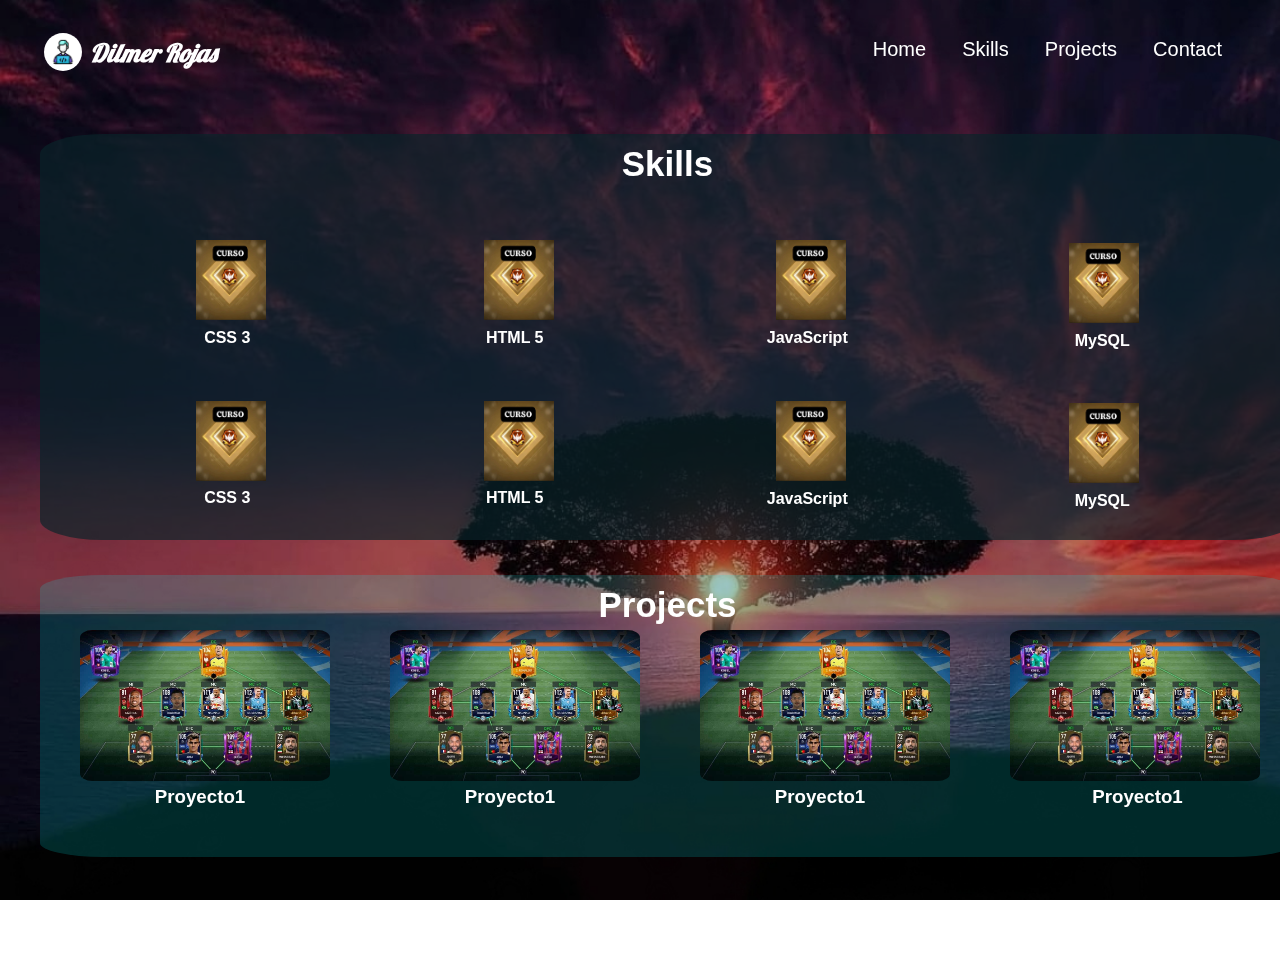
==== about.html @ 9e4ec739 "v2" ====
<!DOCTYPE html>
<html lang="en">
<head>
    <meta charset="UTF-8">
    <meta name="viewport" content="width=device-width, initial-scale=1.0">
    <link rel="stylesheet" href="./style/style.css">
    <link rel="stylesheet" href="./style/content.css">
    <link rel="preconnect" href="https://fonts.googleapis.com">
    <link rel="preconnect" href="https://fonts.gstatic.com" crossorigin>
    <link href="https://fonts.googleapis.com/css2?family=Lobster&display=swap" rel="stylesheet">
    <link href="https://fonts.googleapis.com/css2?family=Bad+Script&family=Sansita+Swashed&display=swap" rel="stylesheet">
    <title>Portfolio</title>
    <link rel="shortcut icon" href="./img/icono-p.ico" type="image/x-icon">
</head>
<body>
    <nav class="navbar">
        <div class="logo">
            <img src="./img/icono.png" alt="icono">
            <h2>Dilmer Rojas</h2>
        </div>
        <div class="menu-toggle">
            <input type="checkbox" id="menu-checkbox">
            <label for="menu-checkbox" class="menu-icon">&#9776;</label>
            <!-- Botón de cierre del menú -->

            <ul class="menu">
                <li><a href="./index.html">Home</a></li>
                <li><a href="./about.html">Skills</a></li>
                <li><a href="./about.html">Projects</a></li>
                <li><a href="./contact.html">Contact</a></li>
                <label for="menu-checkbox" class="close-button">&#10006;</label>
            </ul>
        </div>
    </nav>
    
    <main id="m-res">
        <section id="skills">
            <h3 class="title-2">Skills</h3>
            <div class="skill">
                <div>
                    <img src="./img/curso.jpeg" alt="" class="remot">
                    <h4 class="name-curso">CSS 3</h4>
                </div>
                <div>
                    <img src="./img/curso.jpeg" alt="" class="remot">
                    <h4 class="name-curso">HTML 5</h4>
                </div>
                <div>
                    <img src="./img/curso.jpeg" alt="" class="remot">
                    <h4 class="name-curso">JavaScript</h4>
                </div>
                <div  class="div-s">
                    <img src="./img/curso.jpeg" alt="" class="remot">
                    <h4 id="ta">MySQL</h4>
                </div>
            </div>
            <div class="skill">
                <div>
                    <img src="./img/curso.jpeg" alt="" class="remot">
                    <h4 class="name-curso">CSS 3</h4>
                </div>
                <div>
                    <img src="./img/curso.jpeg" alt="" class="remot">
                    <h4 class="name-curso">HTML 5</h4>
                </div>
                <div>
                    <img src="./img/curso.jpeg" alt="" class="remot">
                    <h4 class="name-curso">JavaScript</h4>
                </div>
                <div  class="div-s">
                    <img src="./img/curso.jpeg" alt="" class="remot">
                    <h4 id="ta">MySQL</h4>
                </div>
            </div>
        </section>
        <section id="projects">
            <h3 class="title-2">Projects</h3>
            <div class="project">
                <div id="proyecto1">
                    <a href="http://" target="_blank" rel="noopener noreferrer" class="project-img"><img src="./img/proyecto.jpeg" alt="proyecto1"></a>
                    <h3 id="proyect-title">Proyecto1</h3>
                </div>
                <div id="proyecto1">
                    <a href="http://" target="_blank" rel="noopener noreferrer" class="project-img"><img src="./img/proyecto.jpeg" alt="proyecto1"></a>
                    <h3 id="proyect-title">Proyecto1</h3>
                </div>
                <div id="proyecto1">
                    <a href="http://" target="_blank" rel="noopener noreferrer" class="project-img"><img src="./img/proyecto.jpeg" alt="proyecto1"></a>
                    <h3 id="proyect-title">Proyecto1</h3>
                </div>
                <div id="proyecto1">
                    <a href="http://" target="_blank" rel="noopener noreferrer" id="project-imgu"><img src="./img/proyecto.jpeg" alt="proyecto1"></a>
                    <h3 id="proyect-title">Proyecto1</h3>
                </div>
            </div>
        </section>
    </main>
</body>
</html>
---- style/style.css ----
/*Estilos Generales*/
html,
body {
    margin: 0;
    /* Elimina el margen predeterminado del cuerpo de la página */
    padding: 0;
    /* Elimina el relleno predeterminado */
    height: 100%;
    /* Altura de 100%*/
    color: white;
}

body {
    background-image: url(../img/fondo.jpeg);
    background-size: cover;
    background-repeat: no-repeat;
    background-attachment: fixed;
    font-family: Arial, Helvetica, sans-serif;
}

/* Superposición semitransparente */
body::before {
    content: "";
    position: fixed;
    /* Fija el pseudo-elemento para cubrir toda la ventana */
    top: 0;
    left: 0;
    width: 100%;
    height: 100%;
    background-color: #00000046;
    /* Cambia el valor alfa (0.5) para ajustar la opacidad */
    z-index: -1;
    /* Mueve la superposición detrás del contenido */
}

/*Estilos del menú*/
.navbar {
    display: flex;
    /*Utiliza el modelo flexible para la barra de navegación*/
    justify-content: space-between;
    /*Distribuye los elementos a los extremos*/
    align-items: center;
    /*Centra verticalmente los elementos*/
    /*background-color: #333333; /*Color de fondo de la barra de navegación*/
    padding: 10px 20px;
    /*Espaciado interno*/
    color: white;
    /*Color del Texto*/
    margin-right: 20px;
    /*Para añadir espaciado entre el li y el margen*/
}

.logo {
    display: flex;
    font-size: 1.5rem;
    /*Tamaño de fuente del logotipo*/
    margin-left: 2%;
}

.logo img {
    margin-top: 23px;
    width: 30px;
    height: 30px;
    background-color: #ffffff;
    border-radius: 30px;
    padding: 4px;
}

.logo h2 {
    margin-top: 35px;
    font-size: 30px;
    font-family: 'Lobster', cursive;
    font-style: italic;
    text-transform: capitalize;
}

.menu-toggle {
    display: flex;
    /*Usa el modelo flexible para el ícono y los elementos de menú*/
    align-items: center;
    /*Centra verticalmente los elementos*/
}

.menu-icon {
    font-size: 1.5rem;
    /*Tamaño de fuente del ícono hamburgueza*/
    cursor: pointer;
    /*Cambia el cursor al pasar sobre el ícono*/
}

.menu {
    list-style: none;
    /*Elimina las viñetas de la lista menú*/
    margin: 0;
    /*Elimina el margen de la lista de menú*/
    padding: 0;
    /*Elimina el padding de la lista de menú*/
    display: flex;
    /*Usa el modelo flexible para la lista de menú*/
}

.menu li {
    margin: 15px 15px;
    /*Agrega margen horizontal a los elementos de la lista menú*/
    padding: 3px 3px;
    /*Espaciado entre el los elementos y su contenido*/
}

.menu a {
    text-decoration: none;
    /*Elimina el subrayado de los enlaces <a>*/
    color: white;
    /*Color del texto de los enlaces*/
    font-size: 20px;
    font-family: Impact, Haettenschweiler, 'Arial Narrow Bold', sans-serif;
    transition: color 0.3s;
    /*Transición suave del color al pasar el ratón*/
}

.menu a:hover {
    color: #ffd700;
    /*Cambia el color del texto al pasar el ratón por encima*/
}
b {
    color: #00ff80;
    text-shadow: 2px 2px 7px #00bfffb3; /* Sombra luminosa */
}
/* FOOTER*/
footer {
    background-color: #42413e;
    margin-top: -30px;
    padding-top: 15px;
    color: #ffffff;
}
footer .copi {
    text-align: center;
    background-color: #000000eb;
    color: #ffffff;
    padding: 10px;
}
/* animación a los íconos de las redes sociales */
@keyframes scale {
    0% {
        transform: scale(1);
    }
    50% {
        transform: scale(1.1);
    }
    100% {
        transform: scale(1);
    }
}

.redes-s, #inst {
    transition: transform 0.3s ease-in-out;
}
.redes-s, #inst {
    animation: scale 2s ease-in-out infinite;
}
/* footer div {
background-color: #ffd700;
} */
footer img {
    height: 20px;
    width: auto;
    margin-left: 30px;
}
.c {
    display: flex;
}
.c .parrafo {
    margin-left: 10px;
    margin-top: 3.5px;
}
.social {
    margin-left: 25px;
    text-transform: uppercase;
}
#social {
    margin-bottom: 20px;
}

.redes-s {
    height: 30px;
    width: auto;
    padding-bottom: -18px;
}
#inst {
    margin-bottom: -5px;
    height: 35px;
    width: auto;
}

.socials {
    margin-left: 70vw;
}

/*Oculta el input checkbox y la etiqueta del ícono en pantallas grandes*/
@media screen and (min-width: 790px) {

    #menu-checkbox,
    .menu-icon {
        display: none;
    }

    /* Para ocultar el ícono de cierre */
    #menu-checkbox,
    .close-button {
        display: none;
    }

    .logo h2 {
        margin-top: 27px;
        margin-left: 8px;
        font-size: 25px;
    }

    /* Main no responsive */
    #m-res {
        display: inline-block;
        margin-bottom: 100px;
    }

    #m-res h1 {
        text-shadow: 5px 5px 10px #00bfffb3; /* Sombra luminosa */
        font-size: 50px;
        display: block;
        margin-left: 6%;
        margin-top: 30px;
    }

    #description {
        font-family: 'Bad Script', cursive;
        font-size: 18px;
        margin-top: -20px;
        text-align: justify;
        margin-left: 70px;
        display: inline-block;
        /* Cambia el flujo del elemento a en línea y bloque */
        vertical-align: middle;
        /* Alinea verticalmente con la imagen */
        width: 48%;
        /* Establece el ancho del párrafo */
        margin-right: 50px;
        /* Agrega un margen derecho para separar de la imagen */
    }

    .gif-p {
        display: inline-block;
        /* Cambia el flujo del elemento a en línea y bloque */
        max-width: 30%;
        /* Limita el ancho de la imagen */
        border-radius: 60px;
        /* Agrega borde redondeado */
        vertical-align: middle;
        /* Alinea verticalmente con el párrafo */
        margin-right: 10px;
        margin-top: -40px;
        margin-left: 30px;
    }
    .bottom {
        font-size: 20px;
        text-transform: capitalize;
        color: #121824;
        font-family: Impact, Haettenschweiler, 'Arial Narrow Bold', sans-serif;
        text-transform: capitalize;
        border-radius: 10px;
        margin-left: 5%;
        margin-top: 20px;
        padding: 15px 20px;
        max-width: 250px;
        border-style: none;
        border-color: aliceblue;
        cursor: pointer;
        background-color: #00ff00;
        transition: bacground-color 0.3s ease-in-out;
        margin-bottom: 40px;
    }

    .bottom:hover {
        font-size: 20px;
        background-color: #ffd700;
        color: black;
        font-family: Impact, Haettenschweiler, 'Arial Narrow Bold', sans-serif;
        border-radius: 10px;
        margin-left: 5%;
        /* margin-bottom: 40px;
        padding: 15px 20px; */
        max-width: 250px;
        border-style: none;
    }  
    
    /*SKILLS*/
    .title-2 {
        text-align: center;
        font-size: 35px;
        padding-top: 10px;
    }
    #skills {
        background-color: #09242aad;
        margin-right: 30px;
        margin-left: 40px;
        border-radius: 5%;
    }
    .skill {
        display: flex; /* Establece el modelo de caja flexible para los elementos hijos */
        justify-content: space-around; /* Distribuye los elementos con espacio alrededor */
        align-items: center; /* Centra verticalmente los elementos */
    }
    
    .skill > div {
        text-align: center; /* Centra el contenido de cada div hijo horizontalmente */
        margin: 0 10px; /* Agrega un margen horizontal para separar los elementos */
    }
    .remot {
        margin-top: 10%;
        margin-bottom: -30px;
    }
    @keyframes zoomIn {
        from {
            transform: scale(1);
        }
        to {
            transform: scale(1.2); /* Cambia el tamaño de la imagen al 120% */
        }
    }
    
    /* Aplica la animación cuando el ratón pasa sobre la imagen */
    .remot:hover {
        animation: zoomIn 0.3s forwards; /* Inicia la animación al pasar el ratón y mantiene el último estado */
    }    
    #skills .remot {
        width: 70px;
        height: 80px;
        margin-left: 55px;
        padding: 5px 5px;
    }
    .div-s img {
        margin-right: 55px;
    }
    h4 {
        margin-left: 47px;
        padding: 8.5px 8.5px;
        text-align: center;
    }
    #ta {
        margin-right: 50px;
    }
}

/*Estilos responsive*/
@media screen and (max-width: 790px) {

    html,
    body {
        margin: 0;
        padding: 0;
        height: 100%;
    }

    body {
        background-image: url(../img/fondo-responsivo.jpeg);
        background-size: 100% 100%;
        /* cambiar las dimensiones de la image para que sea más responsive */
    }

    /* Oculta el menú por defecto */
    .menu {
        display: none;
        position: fixed;
        top: 0;
        left: 0;
        width: 100%;
        height: 100%;
        background-color: rgba(0, 0, 0, 0.8);
        /* Fondo negro transparente */
        flex-direction: column;
        justify-content: center;
        align-items: center;
        z-index: 1000;
        /* Asegura que el menú esté en la parte superior */
    }
    .navbar {
        margin-top: 50px;
    }
    .logo h2 {
        font-family: Haettenschweiler, 'Arial Narrow Bold', sans-serif;
        margin-top: 27px;
        margin-left: 8px;
        font-size: 25px;
    }

    .menu.active {
        display: flex;
        /*Muestra el menú desplegable cuando está activo*/
    }

    .menu li {
        margin: 10px 0;
        /*Agrega margen vertical a los elementos del menú desplegable*/
    }

    .menu-toggle {
        position: relative;
        /*Cambia la posición del ícono de hamburguesa*/
    }

    .menu-icon {
        display: block;
    }

    #menu-checkbox {
        display: none;
    }

    #menu-checkbox:checked+.menu-icon+.menu {
        display: flex;
    }

    /* Estilos para el botón de cierre */
    .close-button {
        position: absolute;
        top: 27px;
        margin-top: 50px;
        margin-right: 25px;
        right: 20px;
        font-size: 1.5rem;
        color: white;
        cursor: pointer;
    }

    /* Muestra el botón de cierre cuando el menú está abierto */
    #menu-checkbox:checked+.menu-icon+.menu .close-button {
        display: block;
    }

    /* Añadir estilos a el contenido del main */
    h1 {
        font-size: 90px;
        margin-top: 190px;
        margin-left: 5%;
    }

    #description {
        font-family: cursive;
        font-size: 25px;
        text-align: justify;
        margin-left: 5%;
        margin-right: 5%;
    }

    .bottom {
        font-size: 30px;
        color: #fffb00;
        font-family: Impact, Haettenschweiler, 'Arial Narrow Bold', sans-serif;
        text-transform: capitalize;
        border-radius: 10px;
        margin-left: 5%;
        margin-bottom: 30px;
        padding: 15px 20px;
        width: 200px;
        max-width: 200px;
        border-style: none;
        border-color: aliceblue;
        cursor: pointer;
        background-color: #00FF00;
        transition: bacground-color 0.3s ease-in-out;
    }

    .bottom:hover {
        font-size: 30px;
        background-color: #ffd700;
        color: black;
        font-family: Impact, Haettenschweiler, 'Arial Narrow Bold', sans-serif;
        border-radius: 10px;
        margin-left: 5%;
        margin-bottom: 30px;
        padding: 15px 20px;
        height: auto;
        width: 200px;
        max-width: 200px;
        border-style: none;
    }

    /*Contact Me*/
    

    /* .btn-s {
        color: #ffffffc6;
        text-transform: uppercase;
        padding-top: 5px;
        margin-top: 20px;
        width: 100px;
        border-radius: 12px;
        padding: 10px;
        border-style: groove;
        border-color: #0080007d;
        background-color: #00ff6a51;
    } */

    .gif-p {
        display: block;
        /* Cambia el flujo del elemento a en línea y bloque */
        max-width: 60%;
        max-height: 30%;
        /* Limita el ancho de la imagen */
        border-radius: 60px;
        /* Agrega borde redondeado */
        margin-right: 10px;
        margin-top: 20px;
        margin-left: 20%;
        margin-bottom: 30px;
        height: 300px;
    }

    /* Skills*/
    .title-2 {
        text-align: center;
        font-size: 20px;
    }
    #skills {
        background-color: #0d16248f;
        margin-right: 1%;
        margin-left: 1%;
        margin-top: 10%;
        border-style: groove;
    }
    .skill {
        display: flex; /* Establece el modelo de caja flexible para los elementos hijos */
        justify-content: space-around; /* Distribuye los elementos con espacio alrededor */
        align-items: center; /* Centra verticalmente los elementos */
    }
    
    .skill > div {
        text-align: center; /* Centra el contenido de cada div hijo horizontalmente */
        margin: 0 10px; /* Agrega un margen horizontal para separar los elementos */
    }
    .remot {
        margin-top: 10%;
        margin-bottom: -30px;
    }
    @keyframes zoomIn {
        from {
            transform: scale(1);
        }
        to {
            transform: scale(1.2); /* Cambia el tamaño de la imagen al 120% */
        }
    }
    
    /* Aplica la animación cuando el ratón pasa sobre la imagen */
    .remot:hover {
        animation: zoomIn 0.3s forwards; /* Inicia la animación al pasar el ratón y mantiene el último estado */
    }    
    #skills .remot {
        width: 30px;
        height: 40px;
        margin-left: 15px;
        padding: 3px 3px;
        margin-bottom: 3px;
    }
    h4 {
        margin-left: 15px;
        padding: 2.5px 2.5px;
        text-align: center;
        font-size: 13px;
    }
    /* FOOTER*/
    footer {
        background-color: #42413e;
        margin-top: -30px;
        padding-top: 15px;
        color: #ffffff;
    }
    footer .copi {
        text-align: center;
        background-color: #000000eb;
        color: #ffffff;
        padding: 10px;
    }
    footer img {
        height: 20px;
        width: auto;
        margin-left: 30px;
    }
    .c {
        display: flex;
    }
    .c .parrafo {
        margin-left: 10px;
        margin-top: 3.5px;
    }
    .social {
        margin-left: 25px;
        text-transform: uppercase;
    }
    #social {
        margin-bottom: 20px;
    }

    .redes-s {
        height: 30px;
        width: auto;
        padding-bottom: -18px;
    }
    #inst {
        margin-bottom: -5px;
        height: 35px;
        width: auto;
    }

    .socials {
        margin-left: 70vw;
    }
}
@media screen and (max-width: 520px) {
    /* Cambiar el tamaño del h1 para dispositivos aún más pequeños */
    h1 {
        margin-top: 10px;
        font-size: 40px;
    }
    #description {
        font-size: 15px;
    }
    .bottom {
        font-size: 20px;
    }
    .bottom:hover {
        font-size: 20px;
    }
    /* FOOTER*/
    footer {
        background-color: #42413e;
        margin-top: 10px;
        padding-top: 15px;
        width: 100vw;
        color: #ffffff;
    }
    footer .copi {
        text-align: center;
        background-color: #000000eb;
        color: #ffffff;
        padding: 10px;
    }
    /* animación a los íconos de las redes sociales */
    @keyframes scale {
        0% {
            transform: scale(1);
        }
        50% {
            transform: scale(1.1);
        }
        100% {
            transform: scale(1);
        }
    }

    .redes-s, #inst {
        transition: transform 0.3s ease-in-out;
    }
    .redes-s, #inst {
        animation: scale 2s ease-in-out infinite;
    }

    footer img {
        height: 20px;
        width: auto;
        margin-left: 30px;
    }
    .c {
        display: flex;
    }
    .c .parrafo {
        margin-left: 10px;
        margin-top: 3.5px;
    }
    .social {
        margin-left: -200px;
        text-transform: uppercase;
    }
    #social {
        display: flex;
        margin-left: -200px;
        margin-bottom: 20px;
    }

    .redes-s {
        height: 30px;
        width: auto;
        padding-bottom: -18px;
    }
    #inst {
        margin-bottom: -5px;
        height: 35px;
        width: auto;
    }

    .socials {
        margin-left: 70vw;
    }
}
---- style/content.css ----
/* Estilos para alinear los dos sections de forma horizontal */
@media screen and (min-width: 790px) {
    /* ESTILOS PARA TÍTULOS Y SUBTÍTULOS DE LA SECCIÓN PROJECTS */
    /* #projects {
        background-color: #00ffff29;
        margin-left: 10px;
    } */
    
    #proyecto1 img {
        height: auto;
        width: 250px;
        margin-top: -30px;
        margin-left: 20px;
    }
    #proyect-title {
        margin-left: 10px;
        margin-top: 1px;
        padding-bottom: 30px;
    }
    #title-3 {
        margin-top: 0;
    }
    /* ANINEAR CONTENIDO VERTICALMENTE */
    /* ALINEAR EL CONTENIDO DE SECTION=PPROJECTS */
    #projects {
        background-color: #00ffff29;
        margin-right: 30px;
        margin-left: 40px;
        border-radius: 5%;
        margin-bottom: 20px;
    }
    .project {
        display: flex;
        justify-content: space-around;
        align-items: center;
    }
    .skill, .project > div {
        text-align: center;
        margin: 0 20px;
    }
    .project-img {
        margin-top: 10%;
        margin-bottom: -30px;
    }
    .project-img img {
        border-radius: 5%;
    }
    #project-imgu img {
        margin-right: 15px;
        border-radius: 5%;
    }
    /* .skill, .project {
        margin-left: 10px;
    } */
}

@media screen and (max-width: 790px) {
    /* ESTILOS PARA TÍTULOS Y SUBTÍTULOS DE LA SECCIÓN PROJECTS */
    /* #projects {
        background-color: #00ffff29;
        margin-left: 10px;
    } */
    
    #proyecto1 img {
        height: auto;
        width: 250px;
        margin-top: -30px;
        margin-left: 20px;
    }
    #proyect-title {
        margin-left: 10px;
        margin-top: 1px;
        padding-bottom: 30px;
    }
    #title-3 {
        margin-top: 0;
    }
    /* ANINEAR CONTENIDO VERTICALMENTE */
    /* ALINEAR EL CONTENIDO DE SECTION=PPROJECTS */
    #projects {
        background-color: #00ffff29;
        margin-right: 30px;
        margin-left: 40px;
        border-radius: 5%;
        margin-bottom: 20px;
    }
    .project {
        display: flex;
        justify-content: space-around;
        align-items: center;
    }
    .skill, .project > div {
        text-align: center;
        margin: 0 20px;
    }
    .project-img {
        margin-top: 10%;
        margin-bottom: -30px;
    }
    .project-img img {
        border-radius: 5%;
    }
    #project-imgu img {
        margin-right: 15px;
        border-radius: 5%;
    }
    /* .skill, .project {
        margin-left: 10px;
    } */
}
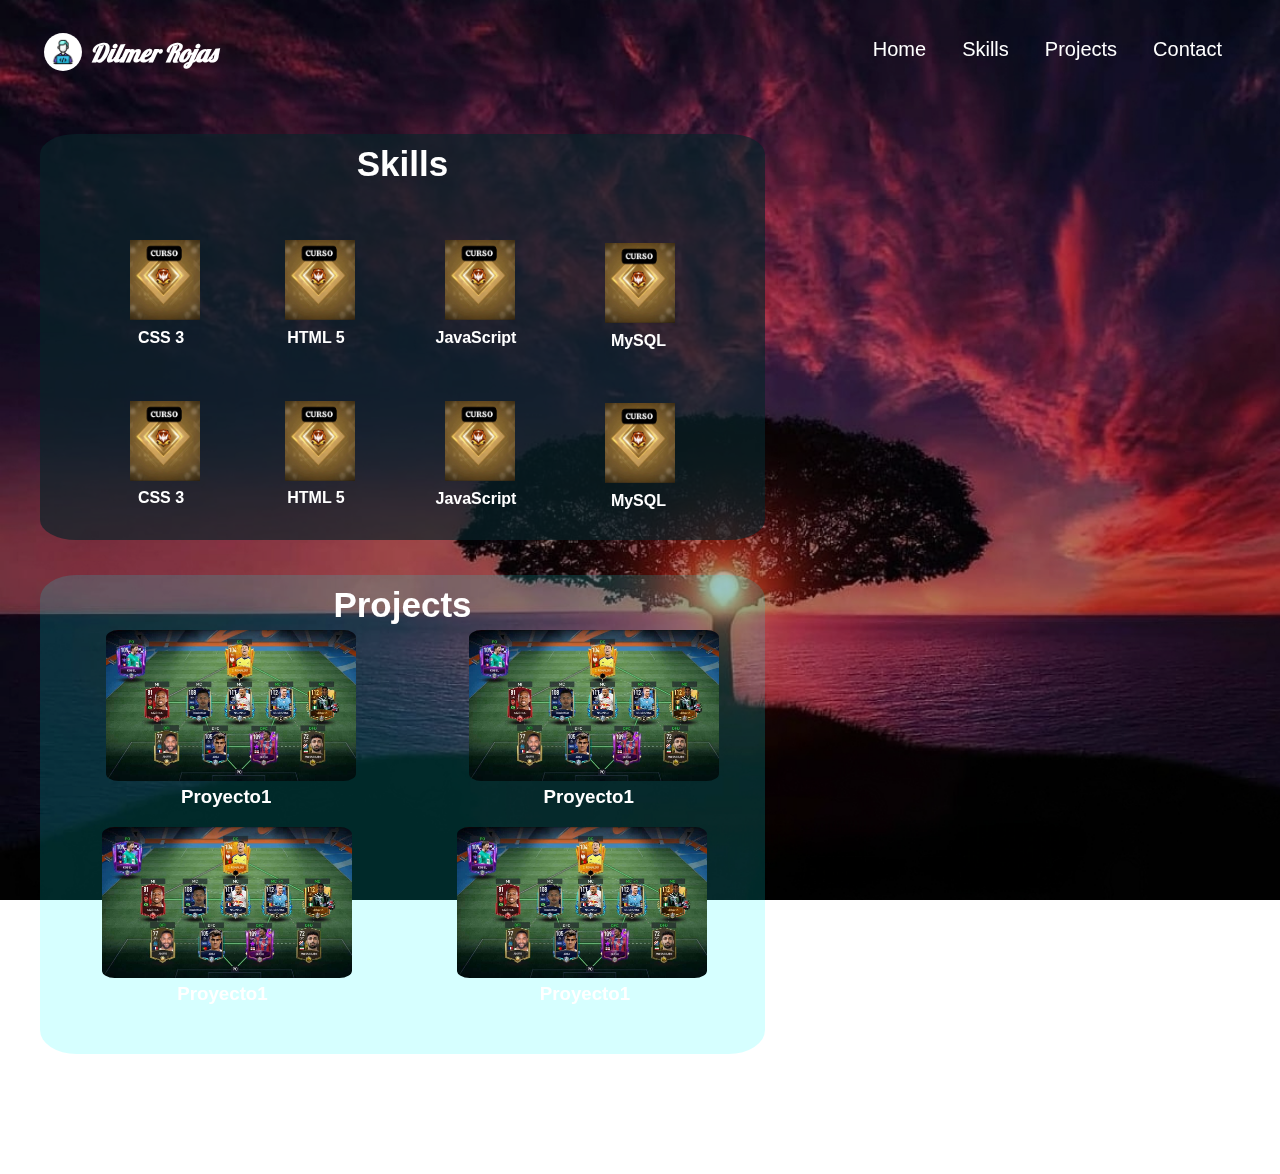
==== commit 8483629b: "v2.0.1" ====
--- a/about.html
+++ b/about.html
@@ -84,6 +84,8 @@
                     <a href="http://" target="_blank" rel="noopener noreferrer" class="project-img"><img src="./img/proyecto.jpeg" alt="proyecto1"></a>
                     <h3 id="proyect-title">Proyecto1</h3>
                 </div>
+            </div>
+            <div class="project">
                 <div id="proyecto1">
                     <a href="http://" target="_blank" rel="noopener noreferrer" class="project-img"><img src="./img/proyecto.jpeg" alt="proyecto1"></a>
                     <h3 id="proyect-title">Proyecto1</h3>
--- a/style/content.css
+++ b/style/content.css
@@ -63,8 +63,8 @@
     
     #proyecto1 img {
         height: auto;
-        width: 250px;
-        margin-top: -30px;
+        width: 30vw;
+        margin-top: -1vh;
         margin-left: 20px;
     }
     #proyect-title {
@@ -80,7 +80,7 @@
     #projects {
         background-color: #00ffff29;
         margin-right: 30px;
-        margin-left: 40px;
+        margin-left: 30px;
         border-radius: 5%;
         margin-bottom: 20px;
     }
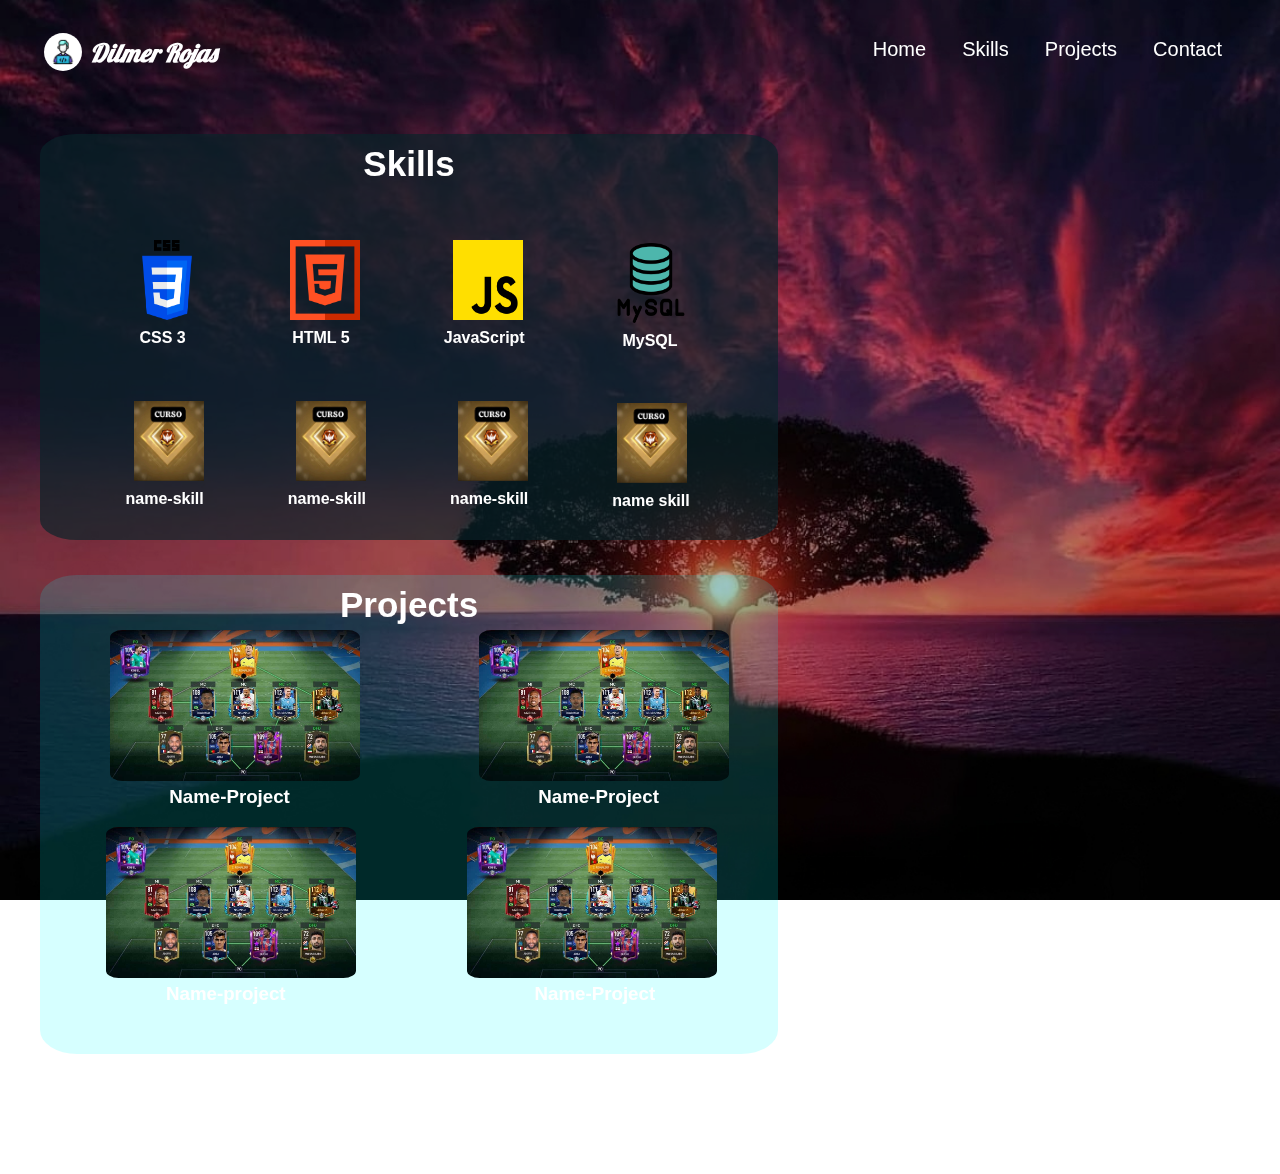
==== commit 178869e9: "V2.0.2" ====
--- a/about.html
+++ b/about.html
@@ -38,38 +38,38 @@
             <h3 class="title-2">Skills</h3>
             <div class="skill">
                 <div>
-                    <img src="./img/curso.jpeg" alt="" class="remot">
+                    <img src="./img/css-3.png" alt="" class="remot">
                     <h4 class="name-curso">CSS 3</h4>
                 </div>
                 <div>
-                    <img src="./img/curso.jpeg" alt="" class="remot">
+                    <img src="./img/html.png" alt="" class="remot">
                     <h4 class="name-curso">HTML 5</h4>
                 </div>
                 <div>
-                    <img src="./img/curso.jpeg" alt="" class="remot">
+                    <img src="./img/js.png" alt="" class="remot">
                     <h4 class="name-curso">JavaScript</h4>
                 </div>
                 <div  class="div-s">
-                    <img src="./img/curso.jpeg" alt="" class="remot">
+                    <img src="./img/mysql.png" alt="" class="remot">
                     <h4 id="ta">MySQL</h4>
                 </div>
             </div>
             <div class="skill">
                 <div>
                     <img src="./img/curso.jpeg" alt="" class="remot">
-                    <h4 class="name-curso">CSS 3</h4>
+                    <h4 class="name-curso">name-skill</h4>
                 </div>
                 <div>
                     <img src="./img/curso.jpeg" alt="" class="remot">
-                    <h4 class="name-curso">HTML 5</h4>
+                    <h4 class="name-curso">name-skill</h4>
                 </div>
                 <div>
                     <img src="./img/curso.jpeg" alt="" class="remot">
-                    <h4 class="name-curso">JavaScript</h4>
+                    <h4 class="name-curso">name-skill</h4>
                 </div>
                 <div  class="div-s">
                     <img src="./img/curso.jpeg" alt="" class="remot">
-                    <h4 id="ta">MySQL</h4>
+                    <h4 id="ta">name skill</h4>
                 </div>
             </div>
         </section>
@@ -78,21 +78,21 @@
             <div class="project">
                 <div id="proyecto1">
                     <a href="http://" target="_blank" rel="noopener noreferrer" class="project-img"><img src="./img/proyecto.jpeg" alt="proyecto1"></a>
-                    <h3 id="proyect-title">Proyecto1</h3>
+                    <h3 id="proyect-title">Name-Project</h3>
                 </div>
                 <div id="proyecto1">
                     <a href="http://" target="_blank" rel="noopener noreferrer" class="project-img"><img src="./img/proyecto.jpeg" alt="proyecto1"></a>
-                    <h3 id="proyect-title">Proyecto1</h3>
+                    <h3 id="proyect-title">Name-Project</h3>
                 </div>
             </div>
             <div class="project">
                 <div id="proyecto1">
                     <a href="http://" target="_blank" rel="noopener noreferrer" class="project-img"><img src="./img/proyecto.jpeg" alt="proyecto1"></a>
-                    <h3 id="proyect-title">Proyecto1</h3>
+                    <h3 id="proyect-title">Name-project</h3>
                 </div>
                 <div id="proyecto1">
                     <a href="http://" target="_blank" rel="noopener noreferrer" id="project-imgu"><img src="./img/proyecto.jpeg" alt="proyecto1"></a>
-                    <h3 id="proyect-title">Proyecto1</h3>
+                    <h3 id="proyect-title">Name-Project</h3>
                 </div>
             </div>
         </section>
--- a/style/style.css
+++ b/style/style.css
@@ -381,7 +381,7 @@
         /* Asegura que el menú esté en la parte superior */
     }
     .navbar {
-        margin-top: 50px;
+        margin-top: 20px;
     }
     .logo h2 {
         font-family: Haettenschweiler, 'Arial Narrow Bold', sans-serif;
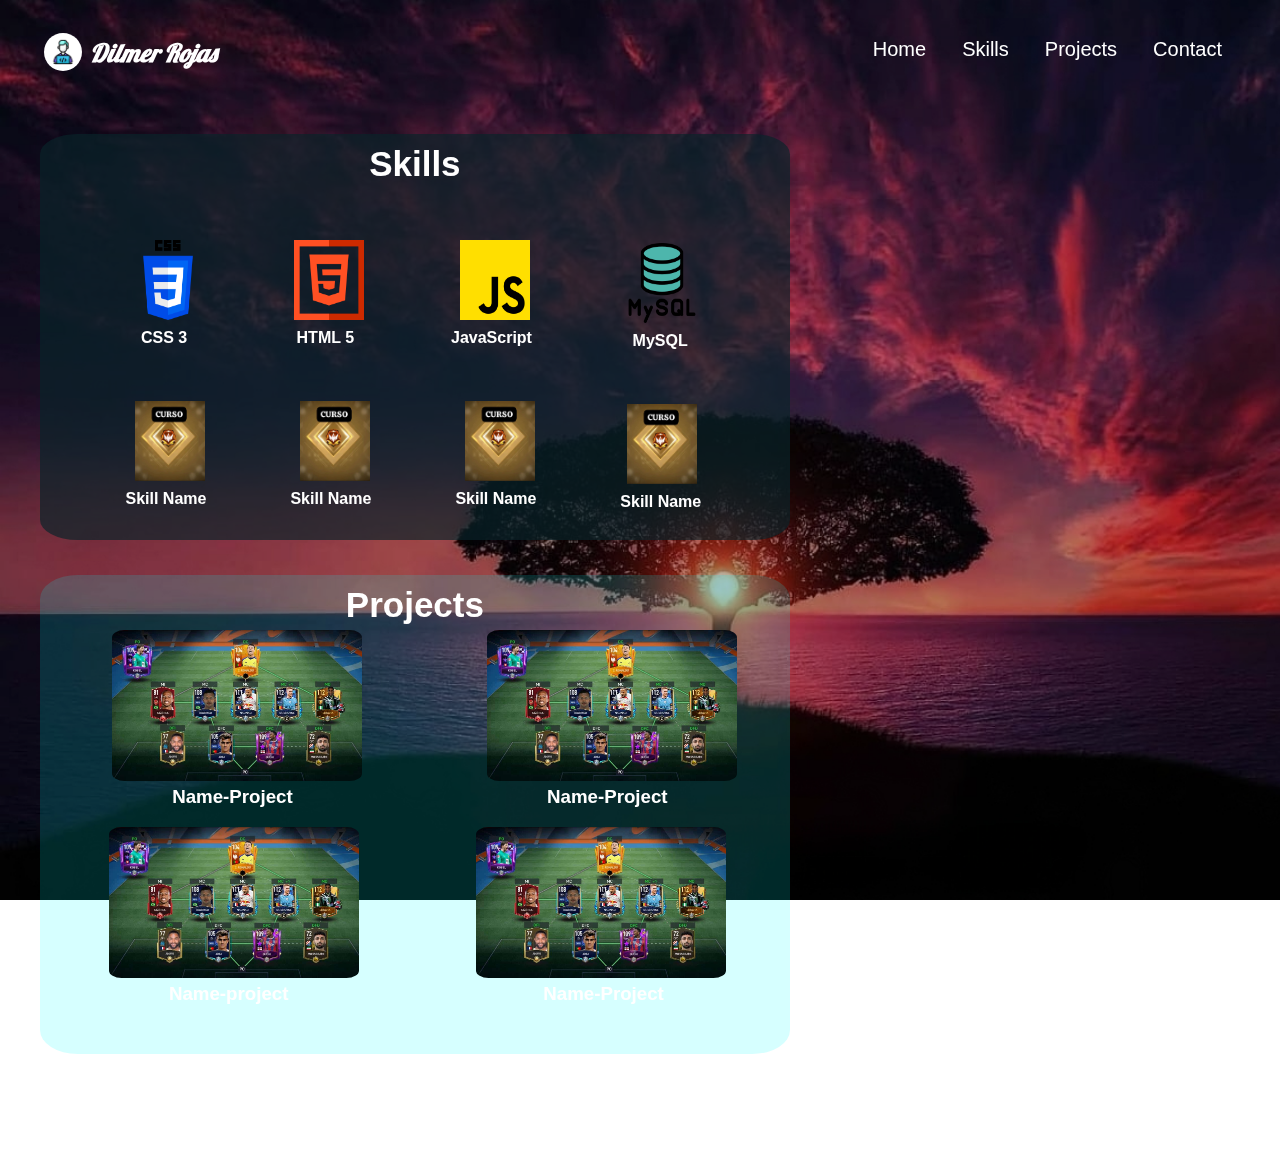
==== commit eb82f249: "V2.0.2" ====
--- a/about.html
+++ b/about.html
@@ -57,19 +57,19 @@
             <div class="skill">
                 <div>
                     <img src="./img/curso.jpeg" alt="" class="remot">
-                    <h4 class="name-curso">name-skill</h4>
+                    <h4 class="name-curso">Skill Name</h4>
                 </div>
                 <div>
                     <img src="./img/curso.jpeg" alt="" class="remot">
-                    <h4 class="name-curso">name-skill</h4>
+                    <h4 class="name-curso">Skill Name</h4>
                 </div>
                 <div>
                     <img src="./img/curso.jpeg" alt="" class="remot">
-                    <h4 class="name-curso">name-skill</h4>
+                    <h4 class="name-curso">Skill Name</h4>
                 </div>
                 <div  class="div-s">
                     <img src="./img/curso.jpeg" alt="" class="remot">
-                    <h4 id="ta">name skill</h4>
+                    <h4 id="ta">Skill Name</h4>
                 </div>
             </div>
         </section>
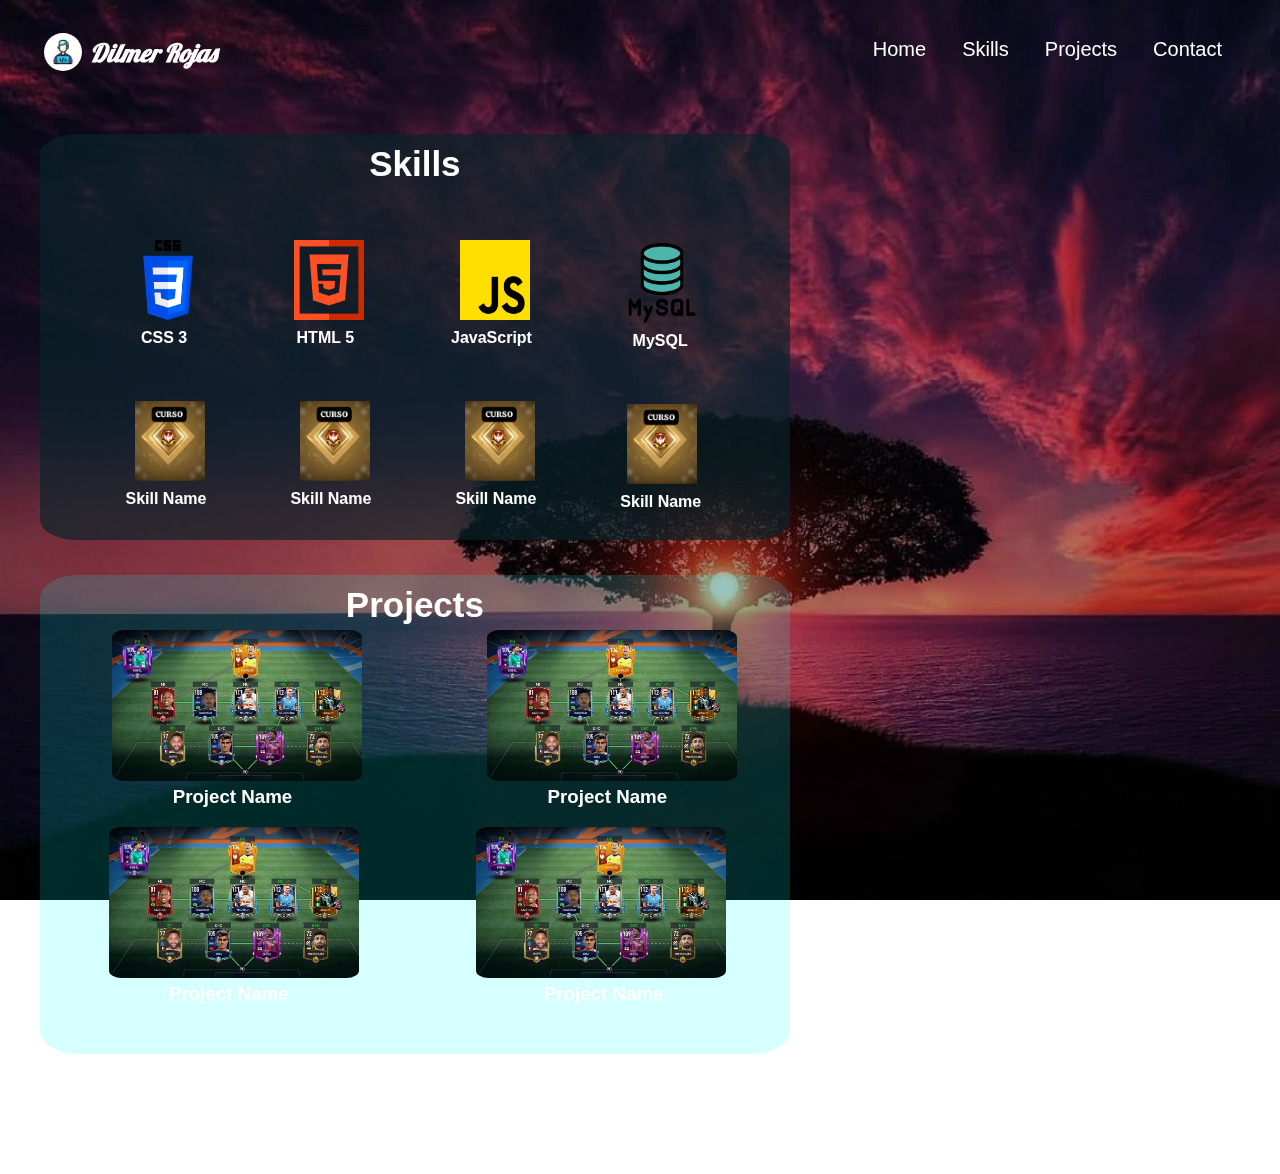
==== commit 9f943d94: "V2.0.3" ====
--- a/about.html
+++ b/about.html
@@ -78,21 +78,21 @@
             <div class="project">
                 <div id="proyecto1">
                     <a href="http://" target="_blank" rel="noopener noreferrer" class="project-img"><img src="./img/proyecto.jpeg" alt="proyecto1"></a>
-                    <h3 id="proyect-title">Name-Project</h3>
+                    <h3 id="proyect-title">Project Name</h3>
                 </div>
                 <div id="proyecto1">
                     <a href="http://" target="_blank" rel="noopener noreferrer" class="project-img"><img src="./img/proyecto.jpeg" alt="proyecto1"></a>
-                    <h3 id="proyect-title">Name-Project</h3>
+                    <h3 id="proyect-title">Project Name</h3>
                 </div>
             </div>
             <div class="project">
                 <div id="proyecto1">
                     <a href="http://" target="_blank" rel="noopener noreferrer" class="project-img"><img src="./img/proyecto.jpeg" alt="proyecto1"></a>
-                    <h3 id="proyect-title">Name-project</h3>
+                    <h3 id="proyect-title">Project Name</h3>
                 </div>
                 <div id="proyecto1">
                     <a href="http://" target="_blank" rel="noopener noreferrer" id="project-imgu"><img src="./img/proyecto.jpeg" alt="proyecto1"></a>
-                    <h3 id="proyect-title">Name-Project</h3>
+                    <h3 id="proyect-title">Project Name</h3>
                 </div>
             </div>
         </section>
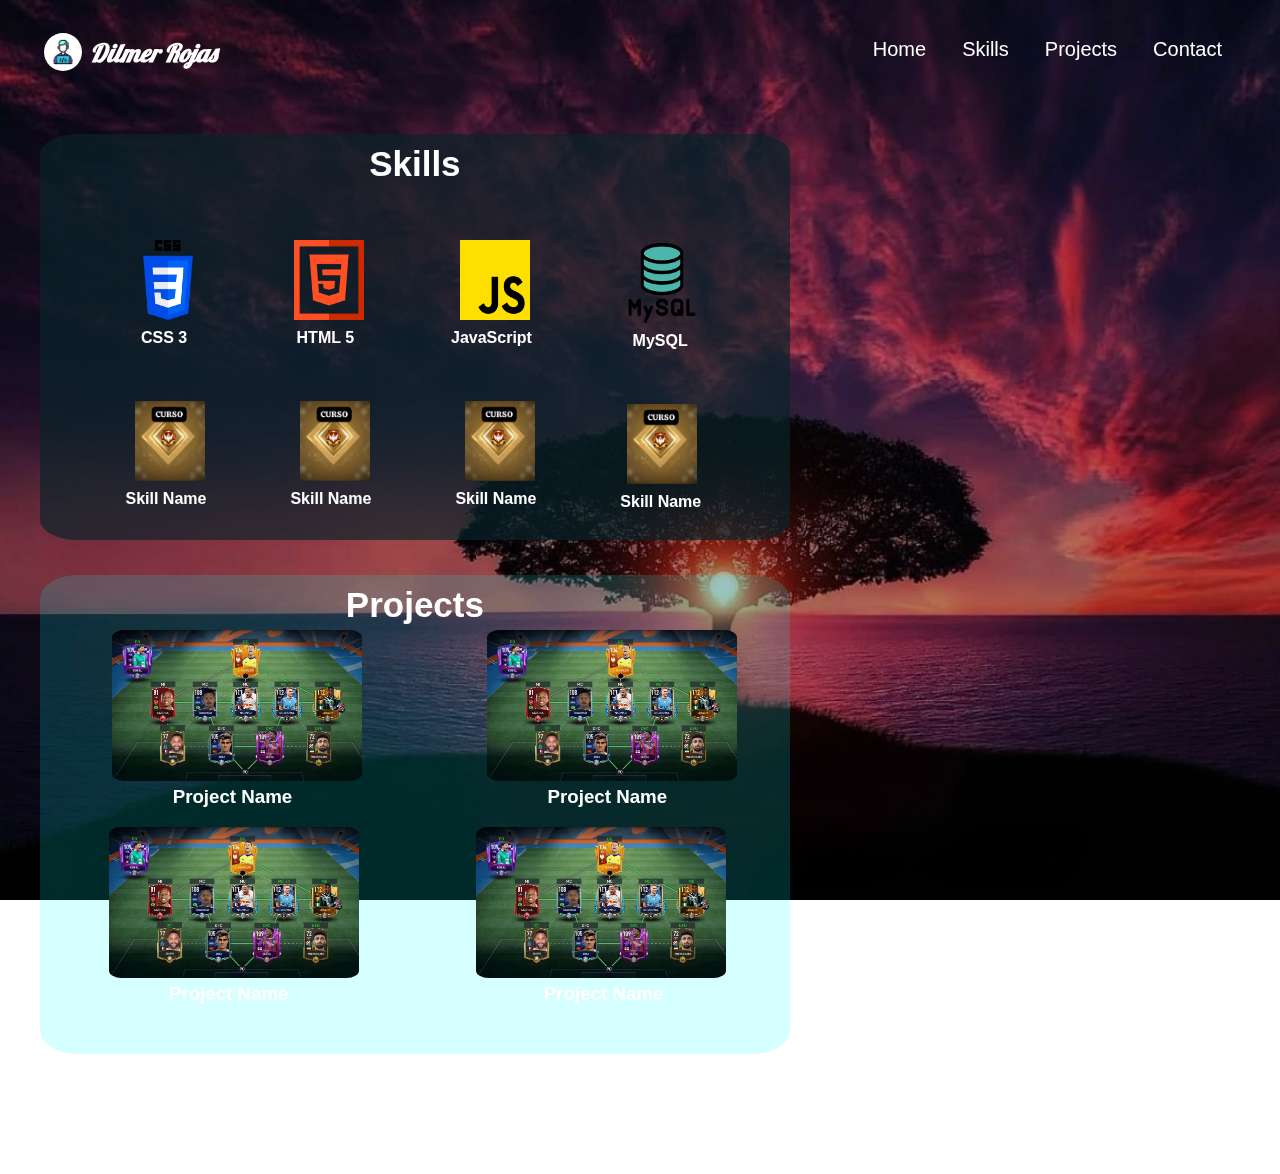
==== commit 2672c7d6: "V2.0.8" ====
--- a/about.html
+++ b/about.html
@@ -8,7 +8,7 @@
     <link rel="preconnect" href="https://fonts.googleapis.com">
     <link rel="preconnect" href="https://fonts.gstatic.com" crossorigin>
     <link href="https://fonts.googleapis.com/css2?family=Lobster&display=swap" rel="stylesheet">
-    <link href="https://fonts.googleapis.com/css2?family=Bad+Script&family=Sansita+Swashed&display=swap" rel="stylesheet">
+    <link href="https://fonts.googleapis.com/css2?family=Tulpen+One&display=swap" rel="stylesheet">
     <title>Portfolio</title>
     <link rel="shortcut icon" href="./img/icono-p.ico" type="image/x-icon">
 </head>
--- a/style/style.css
+++ b/style/style.css
@@ -125,6 +125,10 @@
     color: #00ff80;
     text-shadow: 2px 2px 7px #00bfffb3; /* Sombra luminosa */
 }
+
+#description {
+    font-family: 'Tulpen One', cursive;
+}
 /* FOOTER*/
 footer {
     background-color: #42413e;
@@ -230,7 +234,6 @@
     }
 
     #description {
-        font-family: 'Bad Script', cursive;
         font-size: 18px;
         margin-top: -20px;
         text-align: justify;
@@ -381,7 +384,7 @@
         /* Asegura que el menú esté en la parte superior */
     }
     .navbar {
-        margin-top: 20px;
+        margin-top: 10px;
     }
     .logo h2 {
         font-family: Haettenschweiler, 'Arial Narrow Bold', sans-serif;
@@ -397,6 +400,7 @@
 
     .menu li {
         margin: 10px 0;
+        font-family: Arial, Helvetica, sans-serif;
         /*Agrega margen vertical a los elementos del menú desplegable*/
     }
 
@@ -436,13 +440,13 @@
 
     /* Añadir estilos a el contenido del main */
     h1 {
+        text-shadow: 5px 5px 10px #00bfffb3; /* Sombra luminosa */
         font-size: 90px;
-        margin-top: 190px;
+        margin-top: 30px;
         margin-left: 5%;
     }
 
     #description {
-        font-family: cursive;
         font-size: 25px;
         text-align: justify;
         margin-left: 5%;
@@ -451,12 +455,11 @@
 
     .bottom {
         font-size: 30px;
-        color: #fffb00;
         font-family: Impact, Haettenschweiler, 'Arial Narrow Bold', sans-serif;
         text-transform: capitalize;
         border-radius: 10px;
         margin-left: 5%;
-        margin-bottom: 30px;
+        margin-bottom: 50px;
         padding: 15px 20px;
         width: 200px;
         max-width: 200px;
@@ -474,7 +477,7 @@
         font-family: Impact, Haettenschweiler, 'Arial Narrow Bold', sans-serif;
         border-radius: 10px;
         margin-left: 5%;
-        margin-bottom: 30px;
+        margin-bottom: 50px;
         padding: 15px 20px;
         height: auto;
         width: 200px;
@@ -616,6 +619,7 @@
 @media screen and (max-width: 520px) {
     /* Cambiar el tamaño del h1 para dispositivos aún más pequeños */
     h1 {
+        text-shadow: 5px 5px 10px #00bfffb3; /* Sombra luminosa */
         margin-top: 10px;
         font-size: 40px;
     }
@@ -628,7 +632,7 @@
     .bottom:hover {
         font-size: 20px;
     }
-    /* FOOTER*/
+    /* FOOTER --*/
     footer {
         background-color: #42413e;
         margin-top: 10px;
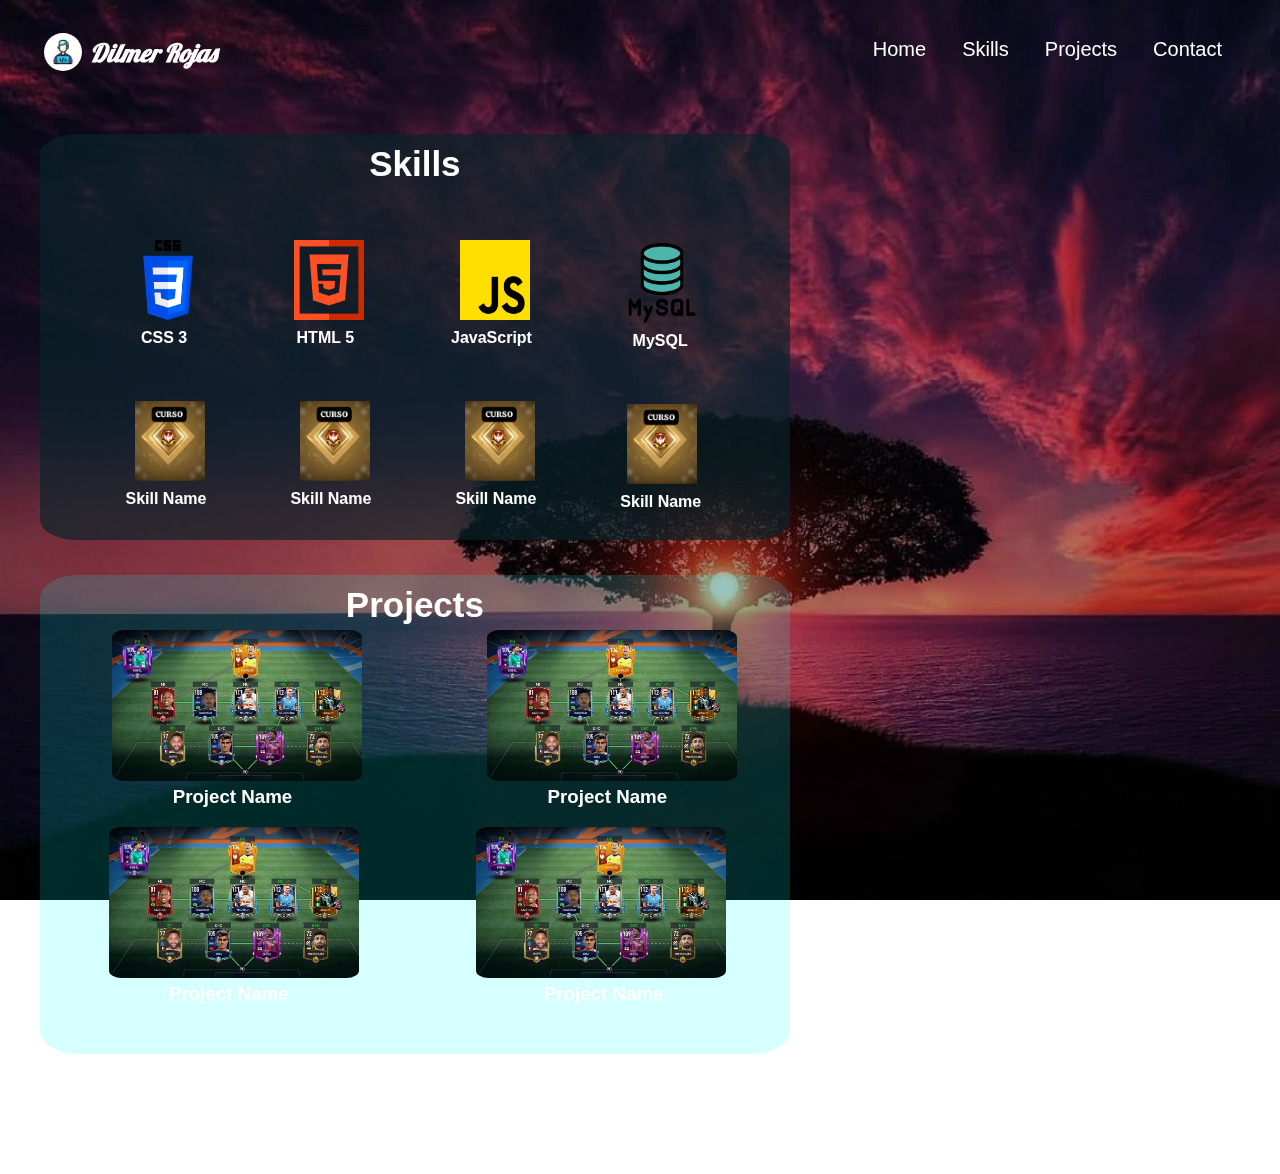
==== commit 54b8e36f: "V2.0.11" ====
--- a/about.html
+++ b/about.html
@@ -9,6 +9,8 @@
     <link rel="preconnect" href="https://fonts.gstatic.com" crossorigin>
     <link href="https://fonts.googleapis.com/css2?family=Lobster&display=swap" rel="stylesheet">
     <link href="https://fonts.googleapis.com/css2?family=Tulpen+One&display=swap" rel="stylesheet">
+    <link href="https://fonts.googleapis.com/css2?family=Saira+Condensed&display=swap" rel="stylesheet">
+    <link href="https://fonts.googleapis.com/css2?family=Concert+One&display=swap" rel="stylesheet">
     <title>Portfolio</title>
     <link rel="shortcut icon" href="./img/icono-p.ico" type="image/x-icon">
 </head>
--- a/style/style.css
+++ b/style/style.css
@@ -127,7 +127,7 @@
 }
 
 #description {
-    font-family: 'Tulpen One', cursive;
+    font-family: 'Saira Condensed', sans-serif;
 }
 /* FOOTER*/
 footer {
@@ -234,7 +234,7 @@
     }
 
     #description {
-        font-size: 18px;
+        font-size: 20px;
         margin-top: -20px;
         text-align: justify;
         margin-left: 70px;
@@ -400,7 +400,7 @@
 
     .menu li {
         margin: 10px 0;
-        font-family: Arial, Helvetica, sans-serif;
+        font-family: 'Concert One', cursive;
         /*Agrega margen vertical a los elementos del menú desplegable*/
     }
 
@@ -440,6 +440,7 @@
 
     /* Añadir estilos a el contenido del main */
     h1 {
+        font-family: 'Concert One', cursive;
         text-shadow: 5px 5px 10px #00bfffb3; /* Sombra luminosa */
         font-size: 90px;
         margin-top: 30px;
@@ -447,7 +448,7 @@
     }
 
     #description {
-        font-size: 25px;
+        font-size: 20px;
         text-align: justify;
         margin-left: 5%;
         margin-right: 5%;
@@ -468,13 +469,14 @@
         cursor: pointer;
         background-color: #00FF00;
         transition: bacground-color 0.3s ease-in-out;
+        font-family: 'Concert One', cursive;
     }
 
     .bottom:hover {
         font-size: 30px;
         background-color: #ffd700;
         color: black;
-        font-family: Impact, Haettenschweiler, 'Arial Narrow Bold', sans-serif;
+        font-family: 'Concert One', cursive;
         border-radius: 10px;
         margin-left: 5%;
         margin-bottom: 50px;
@@ -619,6 +621,7 @@
 @media screen and (max-width: 520px) {
     /* Cambiar el tamaño del h1 para dispositivos aún más pequeños */
     h1 {
+        font-family: 'Concert One', cursive;
         text-shadow: 5px 5px 10px #00bfffb3; /* Sombra luminosa */
         margin-top: 10px;
         font-size: 40px;
@@ -627,9 +630,11 @@
         font-size: 15px;
     }
     .bottom {
+        font-family: 'Concert One', cursive;
         font-size: 20px;
     }
     .bottom:hover {
+        font-family: 'Concert One', cursive;
         font-size: 20px;
     }
     /* FOOTER --*/
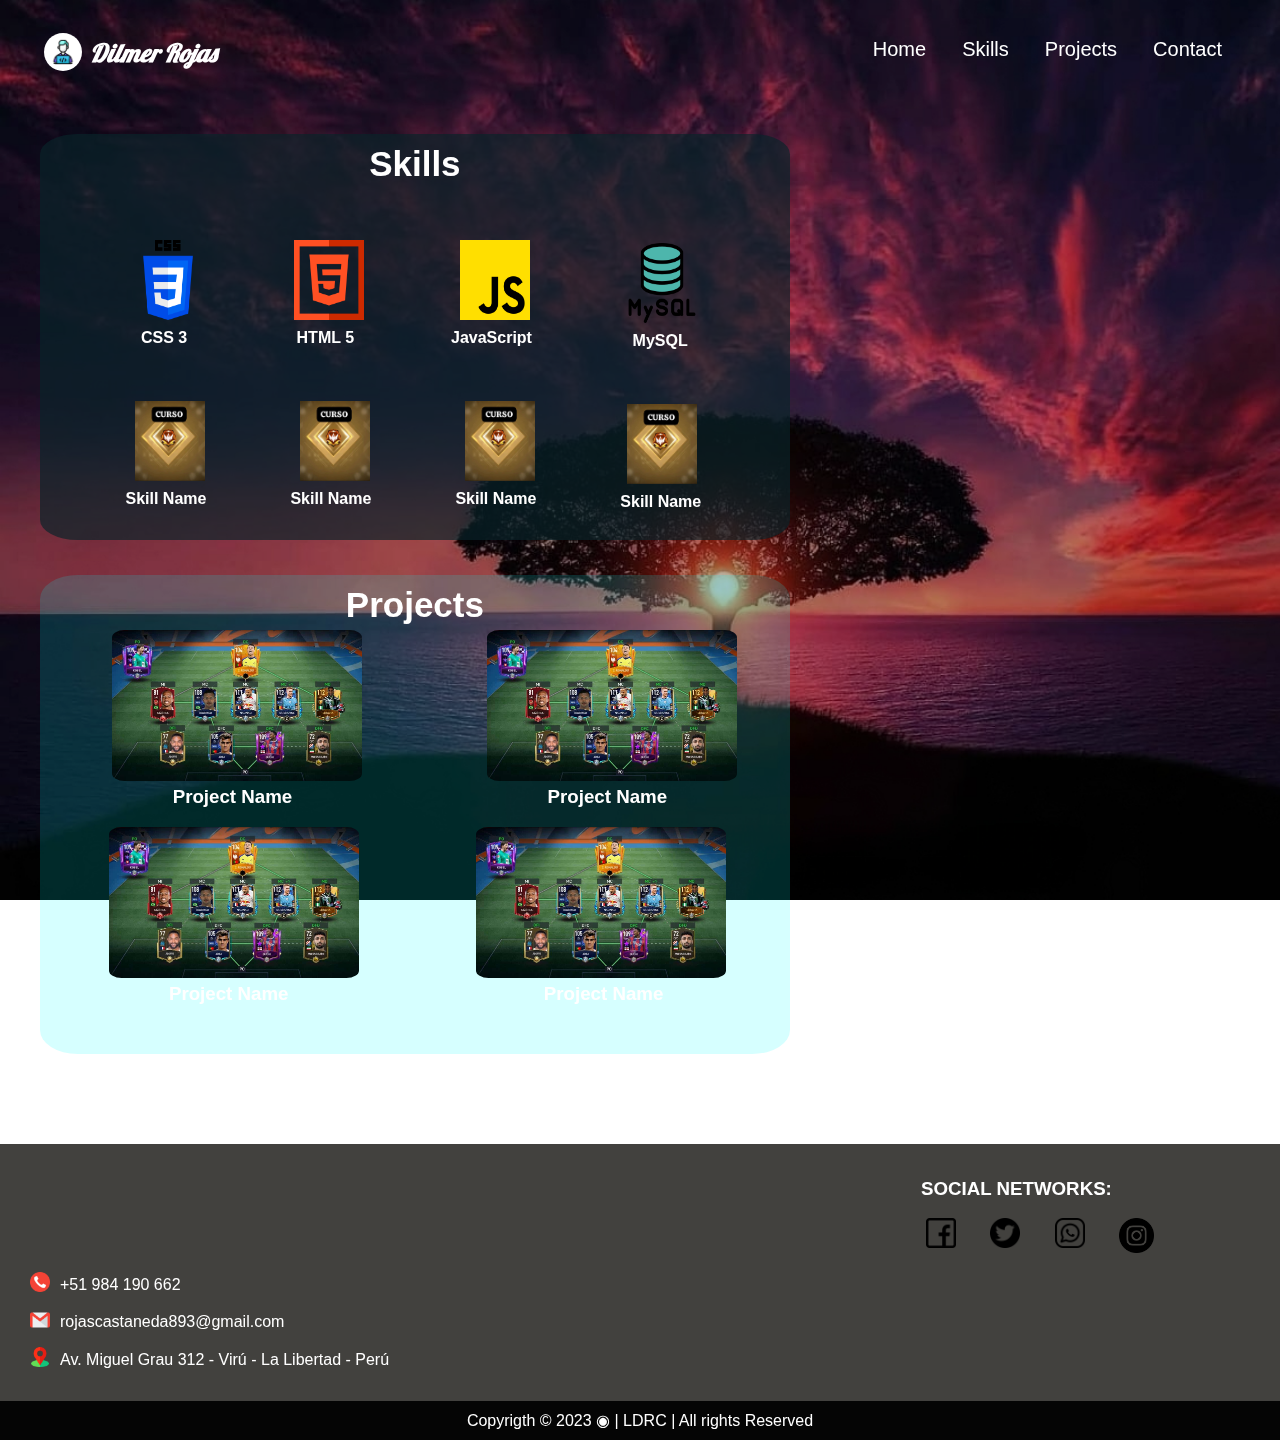
==== commit cf1af66f: "V2.0.14" ====
--- a/about.html
+++ b/about.html
@@ -99,5 +99,29 @@
             </div>
         </section>
     </main>
+    <footer>
+        <div class="socials">
+            <h3 class="social">Social networks:</h3>
+            <div id="social">
+                <a href="https://www.facebook.com/benja.ftp2"><img src="./img/facebook.png" alt="facebook" class="redes-s" id="face"></a>
+                <a href="https://twitter.com/Benyamin_R2003"><img src="./img/gorjeo.png" alt="twitter" class="redes-s" id="twi"></a>
+                <a href="https://wa.me/+51984190662"><img src="./img/whatsapp.png" alt="whatsapp" class="redes-s" id="what"></a>
+                <a href="https://www.instagram.com/r_dilmer/"><img src="./img/instagram.png" alt="instagram" id="inst"></a>
+            </div>
+        </div>
+        <div class="c">
+            <img src="./img/telefono.png" alt="">
+            <p class="parrafo">+51 984 190 662</p>
+        </div>
+        <div class="c">
+            <img src="./img/gmail.png" alt="" srcset="">
+            <p class="parrafo">rojascastaneda893@gmail.com</p>
+        </div>
+        <div class="c">
+            <img src="./img/ubicacion.png" alt="">
+            <p class="parrafo">Av. Miguel Grau 312 - Virú - La Libertad - Perú</p>
+        </div>
+        <p class="copi">Copyrigth © 2023 ◉ | LDRC | All rights Reserved</p>
+    </footer>
 </body>
 </html>--- a/style/style.css
+++ b/style/style.css
@@ -707,4 +707,7 @@
     .socials {
         margin-left: 70vw;
     }
+    .menu li {
+        font-family: 'Concert One', cursive;
+    }
 }